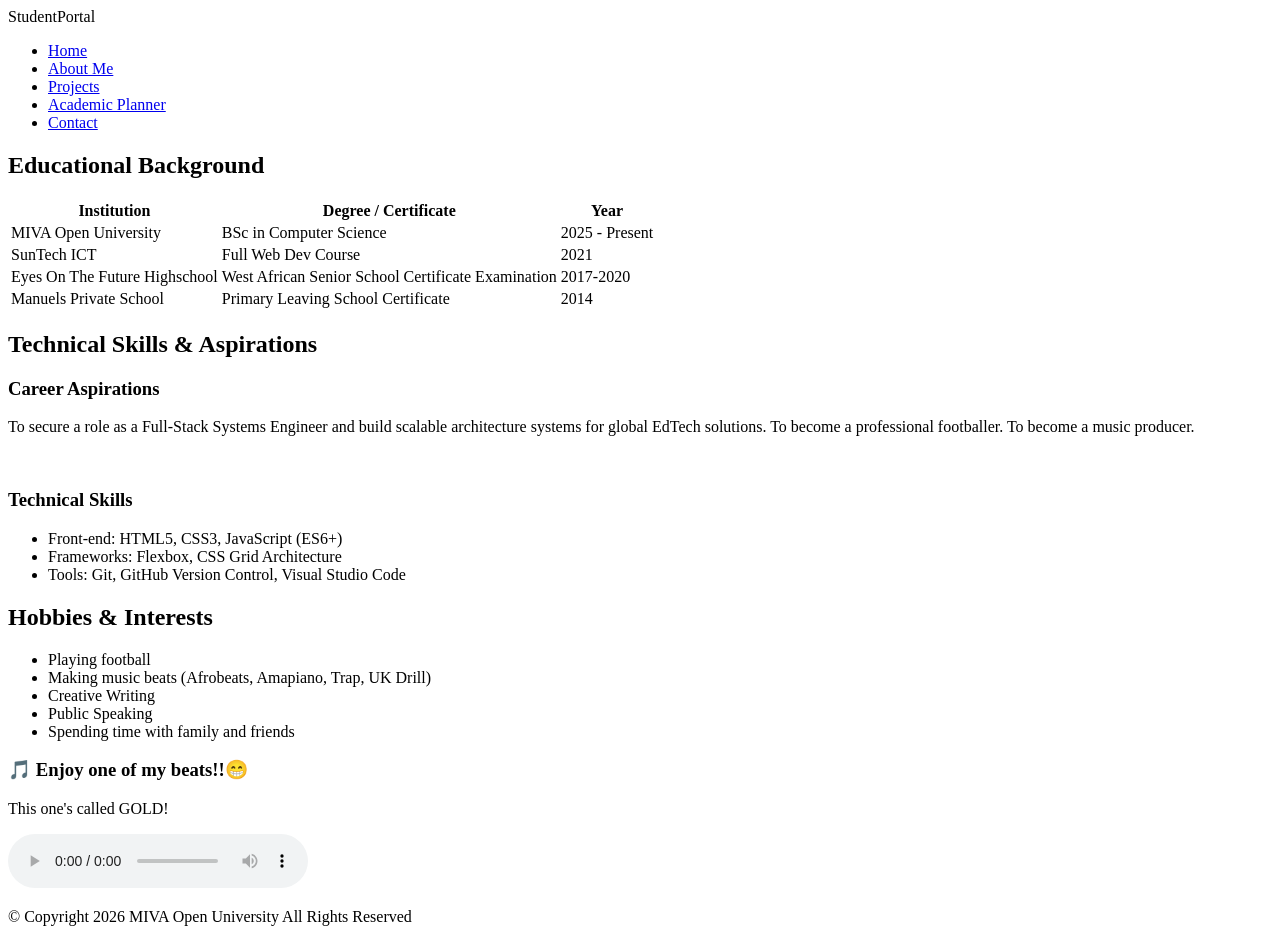
==== victor about me.html @ b9ebef04 "Add files via upload" ====
<!DOCTYPE html>
<html lang="en">
<head>
    <meta charset="UTF-8">
    <meta name="viewport" content="width=device-width, initial-scale=1.0">
    <title>About Me</title>
    <link rel="stylesheet" href="file:///C:/Users/HP/Desktop/Victor%20Okoh's%20website/victor%20css.css">
</head>
<body>
    <header>
        <nav>
            <div class="logo">StudentPortal</div>
            <ul class="nav-links">
                <li><a href="file:///C:/Users/HP/Desktop/Victor%20Okoh's%20website/victor%20homepage.html">Home</a></li>
                <li><a href="file:///C:/Users/HP/Desktop/Victor%20Okoh's%20website/victor%20about%20me.html" class="active">About Me</a></li>
                <li><a href="file:///C:/Users/HP/Desktop/Victor%20Okoh's%20website/victor%20projects.html">Projects</a></li>
                <li><a href="file:///C:/Users/HP/Desktop/Victor%20Okoh's%20website/victor%20academic%20planner.html">Academic Planner</a></li>
                <li><a href="file:///C:/Users/HP/Desktop/Victor%20Okoh's%20website/victor%20contact.html">Contact</a></li>
            </ul>
        </nav>
    </header>

    <main>
        <section>
            <h2>Educational Background</h2>
            <table>
                <thead>
                    <tr>
                        <th>Institution</th>
                        <th>Degree / Certificate</th>
                        <th>Year</th>
                    </tr>
                </thead>
                <tbody>
                    <tr>
                        <td>MIVA Open University</td>
                        <td>BSc in Computer Science</td>
                        <td>2025 - Present</td>
                    </tr>
                    <tr>
                        <td>SunTech ICT</td>
                        <td>Full Web Dev Course</td>
                        <td>2021</td>
                    </tr>
					<tr>
                        <td>Eyes On The Future Highschool</td>
                        <td>West African Senior School Certificate Examination</td>
                        <td>2017-2020</td>
                    </tr>
					<tr>
                        <td>Manuels Private School</td>
                        <td>Primary Leaving School Certificate</td>
                        <td>2014</td>
                    </tr>
                </tbody>
            </table>
        </section>

        <section>
            <h2>Technical Skills & Aspirations</h2>
            <h3>Career Aspirations</h3>
            <p>To secure a role as a Full-Stack Systems Engineer and build scalable architecture systems for global EdTech solutions. To become a professional footballer. To become a music producer.</p>
            
            <br>
            <h3>Technical Skills</h3>
            <ul>
                <li>Front-end: HTML5, CSS3, JavaScript (ES6+)</li>
                <li>Frameworks: Flexbox, CSS Grid Architecture</li>
                <li>Tools: Git, GitHub Version Control, Visual Studio Code</li>
            </ul>
        </section>

        <section>
            <h2>Hobbies & Interests</h2>
            <ul>
                <li>Playing football</li>
                <li>Making music beats (Afrobeats, Amapiano, Trap, UK Drill)</li>
                <li>Creative Writing</li>
				<li>Public Speaking</li>
				<li>Spending time with family and friends</li>
            </ul>

            <div class="media-container">
    <h3>🎵 Enjoy one of my beats!!😁</h3>
    <p>This one's called GOLD!</p>
    
    <!-- The HTML5 audio player -->
    <audio controls id="bgMusic">
        <source src="file:///C:/Users/HP/Music/amapiano%20wonder%20bass.mp3" type="audio/mpeg">
    </audio>
</div>

        </section>
    </main>

    <footer>
        <p>&copy; Copyright 2026 MIVA Open University All Rights Reserved</p>
    </footer>
</body>
</html>
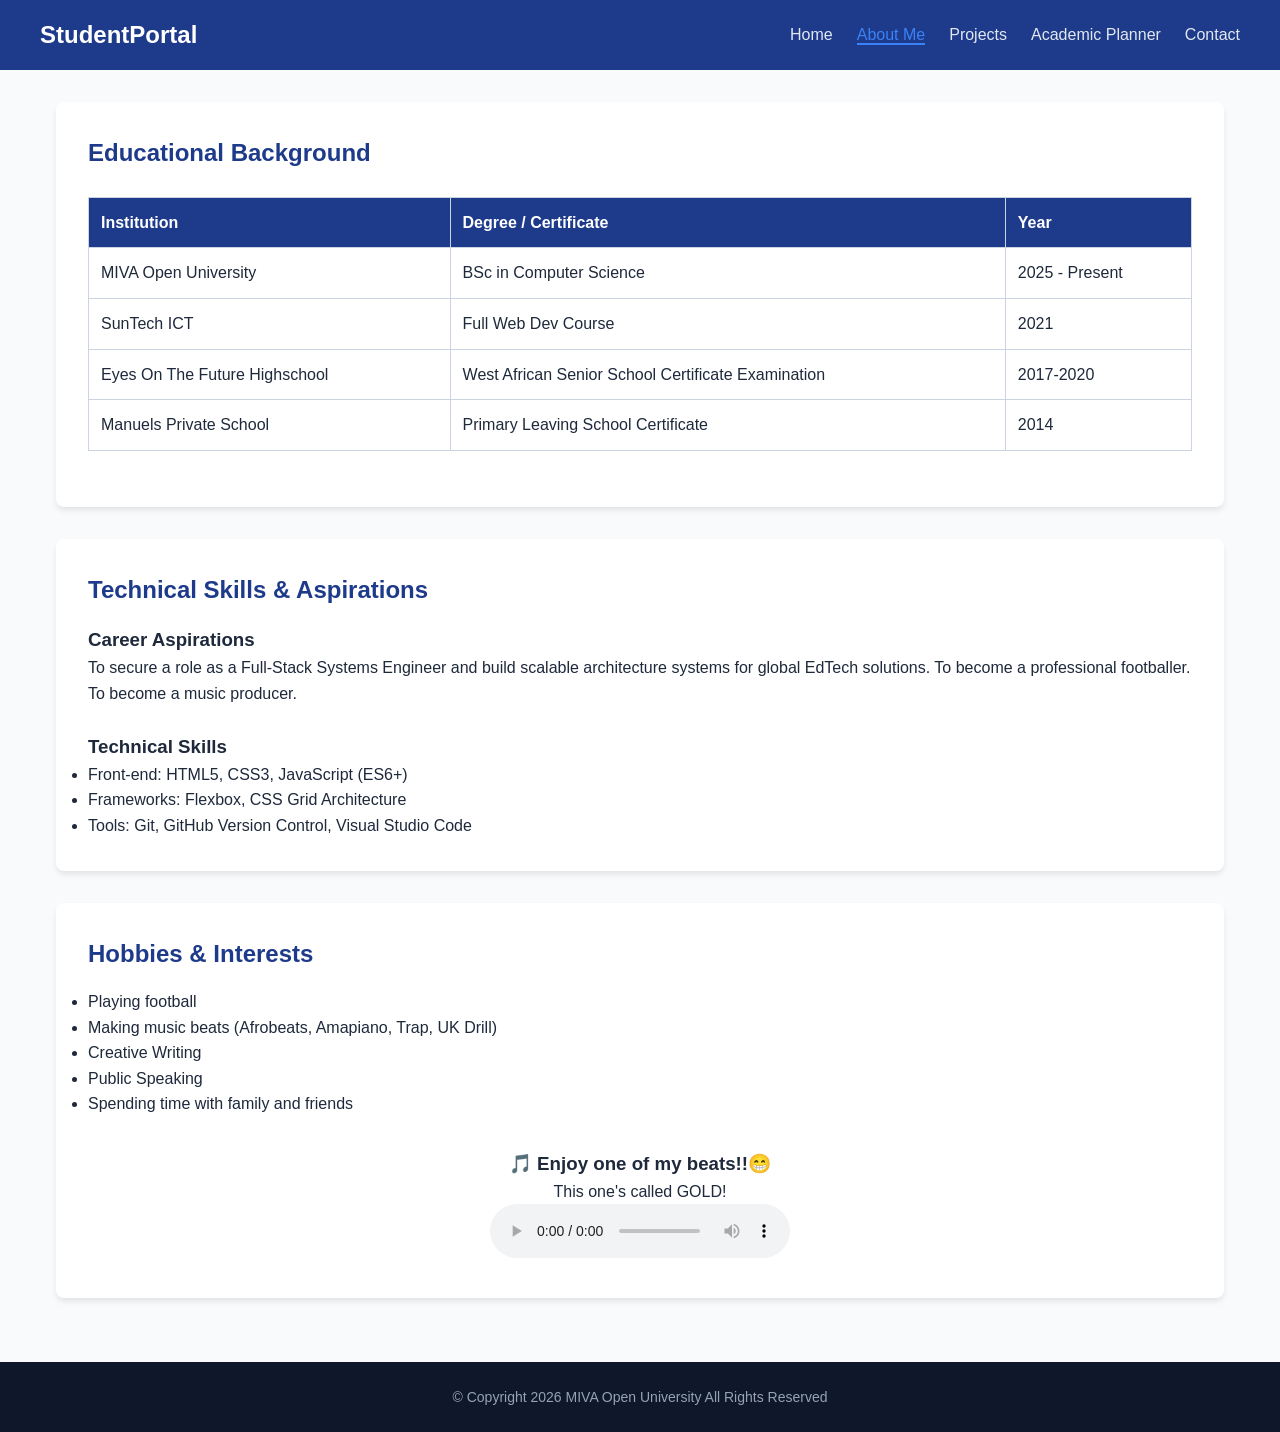
==== commit 5f251d4f: "Rename index.html to victor about me.html" ====
--- a/victor about me.html
+++ b/victor about me.html
@@ -4,18 +4,18 @@
     <meta charset="UTF-8">
     <meta name="viewport" content="width=device-width, initial-scale=1.0">
     <title>About Me</title>
-    <link rel="stylesheet" href="file:///C:/Users/HP/Desktop/Victor%20Okoh's%20website/victor%20css.css">
+    <link rel="stylesheet" href="victor css.css">
 </head>
 <body>
     <header>
         <nav>
             <div class="logo">StudentPortal</div>
             <ul class="nav-links">
-                <li><a href="file:///C:/Users/HP/Desktop/Victor%20Okoh's%20website/victor%20homepage.html">Home</a></li>
+                <li><a href="file:///C:/Users/HP/index.html">Home</a></li>
                 <li><a href="file:///C:/Users/HP/Desktop/Victor%20Okoh's%20website/victor%20about%20me.html" class="active">About Me</a></li>
-                <li><a href="file:///C:/Users/HP/Desktop/Victor%20Okoh's%20website/victor%20projects.html">Projects</a></li>
-                <li><a href="file:///C:/Users/HP/Desktop/Victor%20Okoh's%20website/victor%20academic%20planner.html">Academic Planner</a></li>
-                <li><a href="file:///C:/Users/HP/Desktop/Victor%20Okoh's%20website/victor%20contact.html">Contact</a></li>
+                <li><a href="victor projects.html">Projects</a></li>
+                <li><a href="victor academic planner.html">Academic Planner</a></li>
+                <li><a href="victor contact.html">Contact</a></li>
             </ul>
         </nav>
     </header>
--- a/victor css.css
+++ b/victor css.css
@@ -0,0 +1,304 @@
+/* --- Global Reset & Variables --- */
+:root {
+    --primary-color: #1e3a8a;
+    --secondary-color: #3b82f6;
+    --accent-color: #10b981;
+    --danger-color: #ef4444;
+    --bg-color: #f8fafc;
+    --text-color: #1e293b;
+    --card-bg: #ffffff;
+}
+
+* {
+    margin: 0;
+    padding: 0;
+    box-sizing: border-box;
+    font-family: 'Segoe UI', Tahoma, Geneva, Verdana, sans-serif;
+}
+
+body {
+    background-color: var(--bg-color);
+    color: var(--text-color);
+    line-height: 1.6;
+    display: flex;
+    flex-direction: column;
+    min-height: 100vh;
+}
+
+/* --- Header & Responsive Navigation --- */
+header {
+    background-color: var(--primary-color);
+    padding: 1rem 2rem;
+    position: sticky;
+    top: 0;
+    z-index: 1000;
+}
+
+nav {
+    display: flex;
+    justify-content: space-between;
+    align-items: center;
+    max-width: 1200px;
+    margin: 0 auto;
+    flex-wrap: wrap;
+}
+
+.logo {
+    color: white;
+    font-size: 1.5rem;
+    font-weight: bold;
+}
+
+.nav-links {
+    display: flex;
+    list-style: none;
+    gap: 1.5rem;
+}
+
+.nav-links a {
+    color: #e2e8f0;
+    text-decoration: none;
+    font-weight: 500;
+    transition: color 0.3s ease;
+}
+
+.nav-links a:hover, .nav-links a.active {
+    color: var(--secondary-color);
+    border-bottom: 2px solid var(--secondary-color);
+}
+
+/* --- Main Layout --- */
+main {
+    flex: 1;
+    max-width: 1200px;
+    width: 100%;
+    margin: 2rem auto;
+    padding: 0 1rem;
+}
+
+section {
+    background: var(--card-bg);
+    padding: 2rem;
+    border-radius: 8px;
+    box-shadow: 0 4px 6px -1px rgba(0,0,0,0.1);
+    margin-bottom: 2rem;
+}
+
+h1, h2 {
+    color: var(--primary-color);
+    margin-bottom: 1rem;
+}
+
+/* --- Homepage Layout --- */
+.hero {
+    display: flex;
+    align-items: center;
+    gap: 2rem;
+    flex-wrap: wrap;
+}
+
+.profile-img {
+    width: 200px;
+    height: 200px;
+    border-radius: 50%;
+    object-fit: cover;
+    border: 4px solid var(--secondary-color);
+    transition: transform 0.3s ease;
+}
+
+.profile-img:hover {
+    transform: scale(1.05);
+}
+
+/* --- Projects Page Grid --- */
+.projects-grid {
+    display: grid;
+    grid-template-columns: repeat(auto-fit, minmax(300px, 1fr));
+    gap: 2rem;
+    margin-top: 1.5rem;
+}
+
+.project-card {
+    background: var(--bg-color);
+    border-radius: 8px;
+    overflow: hidden;
+    box-shadow: 0 2px 4px rgba(0,0,0,0.05);
+    transition: translateY 0.3s ease;
+}
+
+.project-card:hover {
+    transform: translateY(-5px);
+}
+
+.project-card img {
+    width: 100%;
+    height: 200px;
+    object-fit: cover;
+}
+
+.project-info {
+    padding: 1.5rem;
+}
+
+.project-info a {
+    display: inline-block;
+    margin-top: 1rem;
+    color: var(--secondary-color);
+    text-decoration: none;
+    font-weight: bold;
+}
+
+/* --- Table & Skills Layout (About Page) --- */
+table {
+    width: 100%;
+    border-collapse: collapse;
+    margin: 1.5rem 0;
+}
+
+th, td {
+    border: 1px solid #cbd5e1;
+    padding: 0.75rem;
+    text-align: left;
+}
+
+th {
+    background-color: var(--primary-color);
+    color: white;
+}
+
+.media-container {
+    margin-top: 2rem;
+    text-align: center;
+}
+
+video {
+    max-width: 100%;
+    border-radius: 8px;
+}
+
+/* --- Planner Interactivity Styling --- */
+.planner-form {
+    display: flex;
+    gap: 1rem;
+    margin-bottom: 1.5rem;
+}
+
+.planner-form input {
+    flex: 1;
+    padding: 0.75rem;
+    border: 1px solid #cbd5e1;
+    border-radius: 4px;
+}
+
+.btn {
+    background-color: var(--primary-color);
+    color: white;
+    border: none;
+    padding: 0.75rem 1.5rem;
+    border-radius: 4px;
+    cursor: pointer;
+    font-weight: bold;
+    transition: background 0.3s;
+}
+
+.btn:hover {
+    background-color: var(--secondary-color);
+}
+
+.task-list {
+    list-style: none;
+}
+
+.task-item {
+    display: flex;
+    justify-content: space-between;
+    align-items: center;
+    background: var(--bg-color);
+    padding: 0.75rem 1rem;
+    border-radius: 4px;
+    margin-bottom: 0.5rem;
+    border-left: 4px solid var(--secondary-color);
+}
+
+.task-item.completed {
+    text-decoration: line-through;
+    opacity: 0.6;
+    border-left-color: var(--accent-color);
+}
+
+.task-actions button {
+    margin-left: 0.5rem;
+    padding: 0.25rem 0.5rem;
+    border: none;
+    border-radius: 3px;
+    cursor: pointer;
+}
+
+.complete-btn { background-color: var(--accent-color); color: white; }
+.delete-btn { background-color: var(--danger-color); color: white; }
+
+/* --- Contact Form Styling --- */
+.form-group {
+    margin-bottom: 1.25rem;
+}
+
+.form-group label {
+    display: block;
+    margin-bottom: 0.5rem;
+    font-weight: 500;
+}
+
+.form-group input, .form-group textarea {
+    width: 100%;
+    padding: 0.75rem;
+    border: 1px solid #cbd5e1;
+    border-radius: 4px;
+}
+
+.error-message {
+    color: var(--danger-color);
+    font-size: 0.875rem;
+    margin-top: 0.25rem;
+    display: none;
+}
+
+/* --- Footer --- */
+footer {
+    background-color: #0f172a;
+    color: #94a3b8;
+    text-align: center;
+    padding: 1.5rem;
+    margin-top: auto;
+    font-size: 0.875rem;
+}
+
+/* --- Mobile Responsiveness --- */
+@media (max-width: 768px) {
+    nav {
+        flex-direction: column;
+        gap: 1rem;
+    }
+    .nav-links {
+        width: 100%;
+        justify-content: space-around;
+    }
+    .hero {
+        flex-direction: column;
+        text-align: center;
+    }
+    .planner-form {
+        flex-direction: column;
+    }
+}
+
+
+
+
+
+
+
+
+
+
+
+
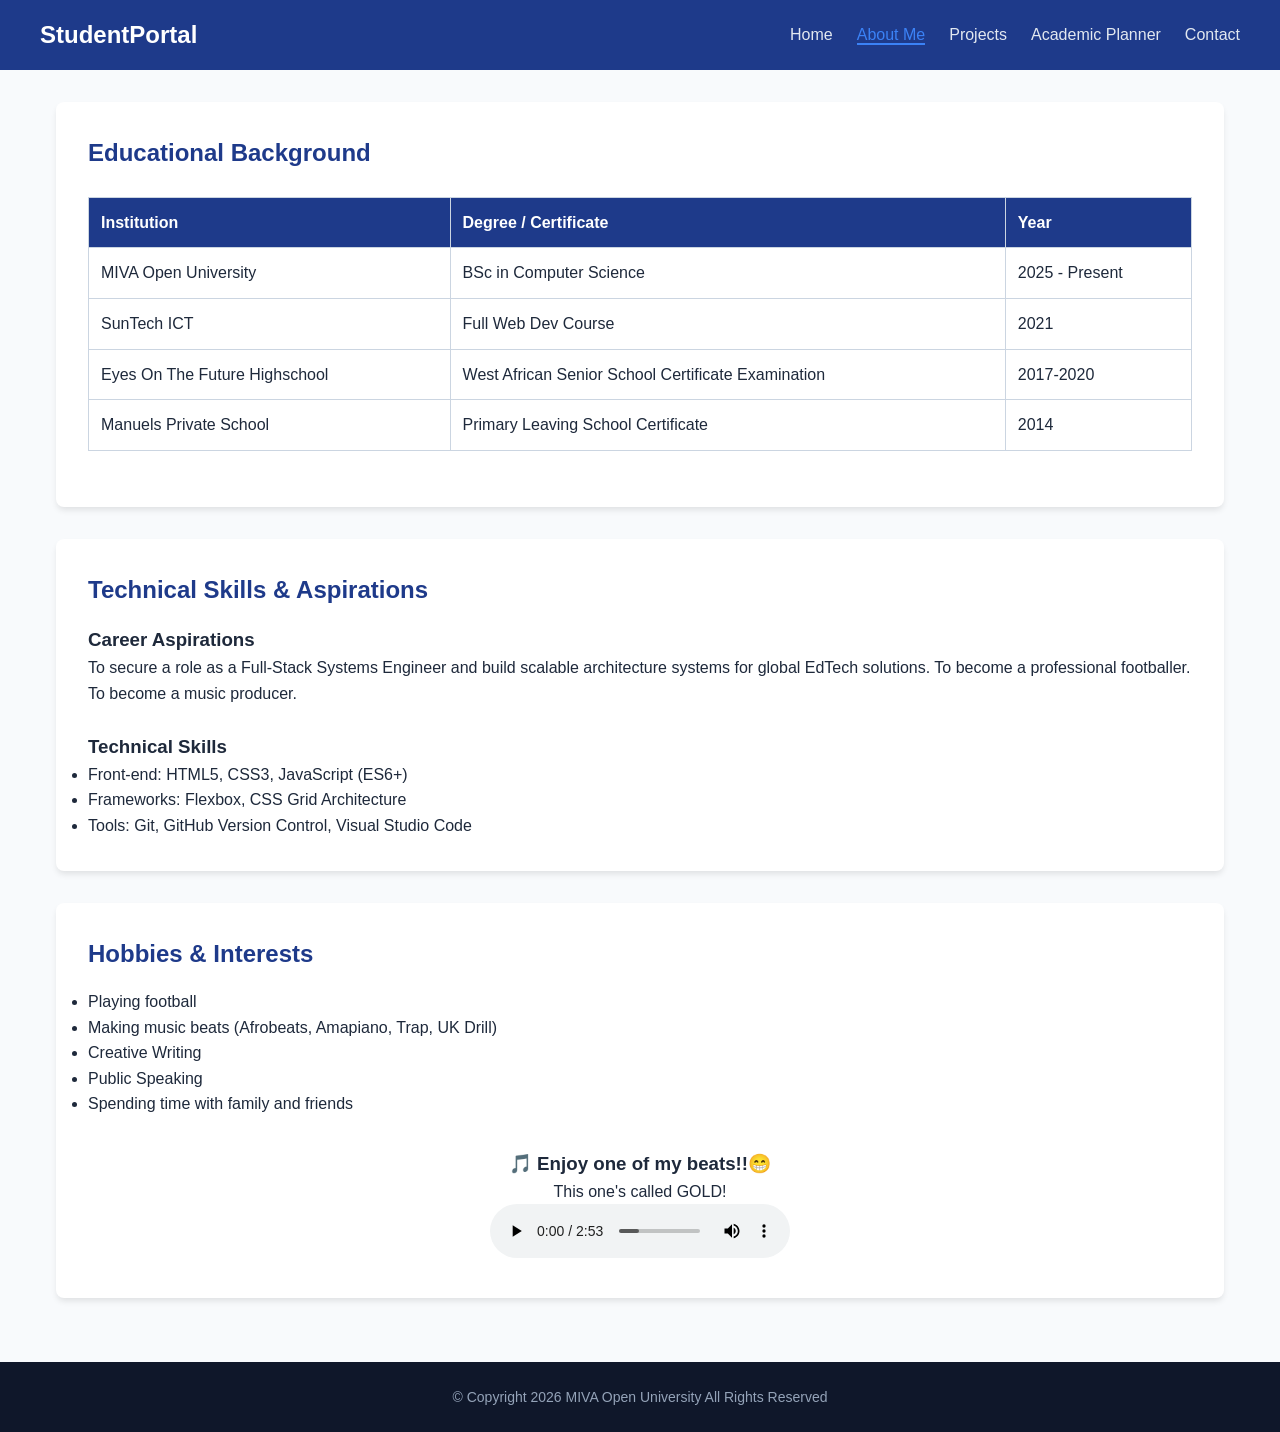
==== commit c23bf7fa: "Update victor about me.html" ====
--- a/victor about me.html
+++ b/victor about me.html
@@ -11,8 +11,8 @@
         <nav>
             <div class="logo">StudentPortal</div>
             <ul class="nav-links">
-                <li><a href="file:///C:/Users/HP/index.html">Home</a></li>
-                <li><a href="file:///C:/Users/HP/Desktop/Victor%20Okoh's%20website/victor%20about%20me.html" class="active">About Me</a></li>
+                <li><a href="index.html">Home</a></li>
+                <li><a href="victor about me.html" class="active">About Me</a></li>
                 <li><a href="victor projects.html">Projects</a></li>
                 <li><a href="victor academic planner.html">Academic Planner</a></li>
                 <li><a href="victor contact.html">Contact</a></li>
@@ -86,7 +86,7 @@
     
     <!-- The HTML5 audio player -->
     <audio controls id="bgMusic">
-        <source src="file:///C:/Users/HP/Music/amapiano%20wonder%20bass.mp3" type="audio/mpeg">
+        <source src="amapiano wonder bass.mp3" type="audio/mpeg">
     </audio>
 </div>
 
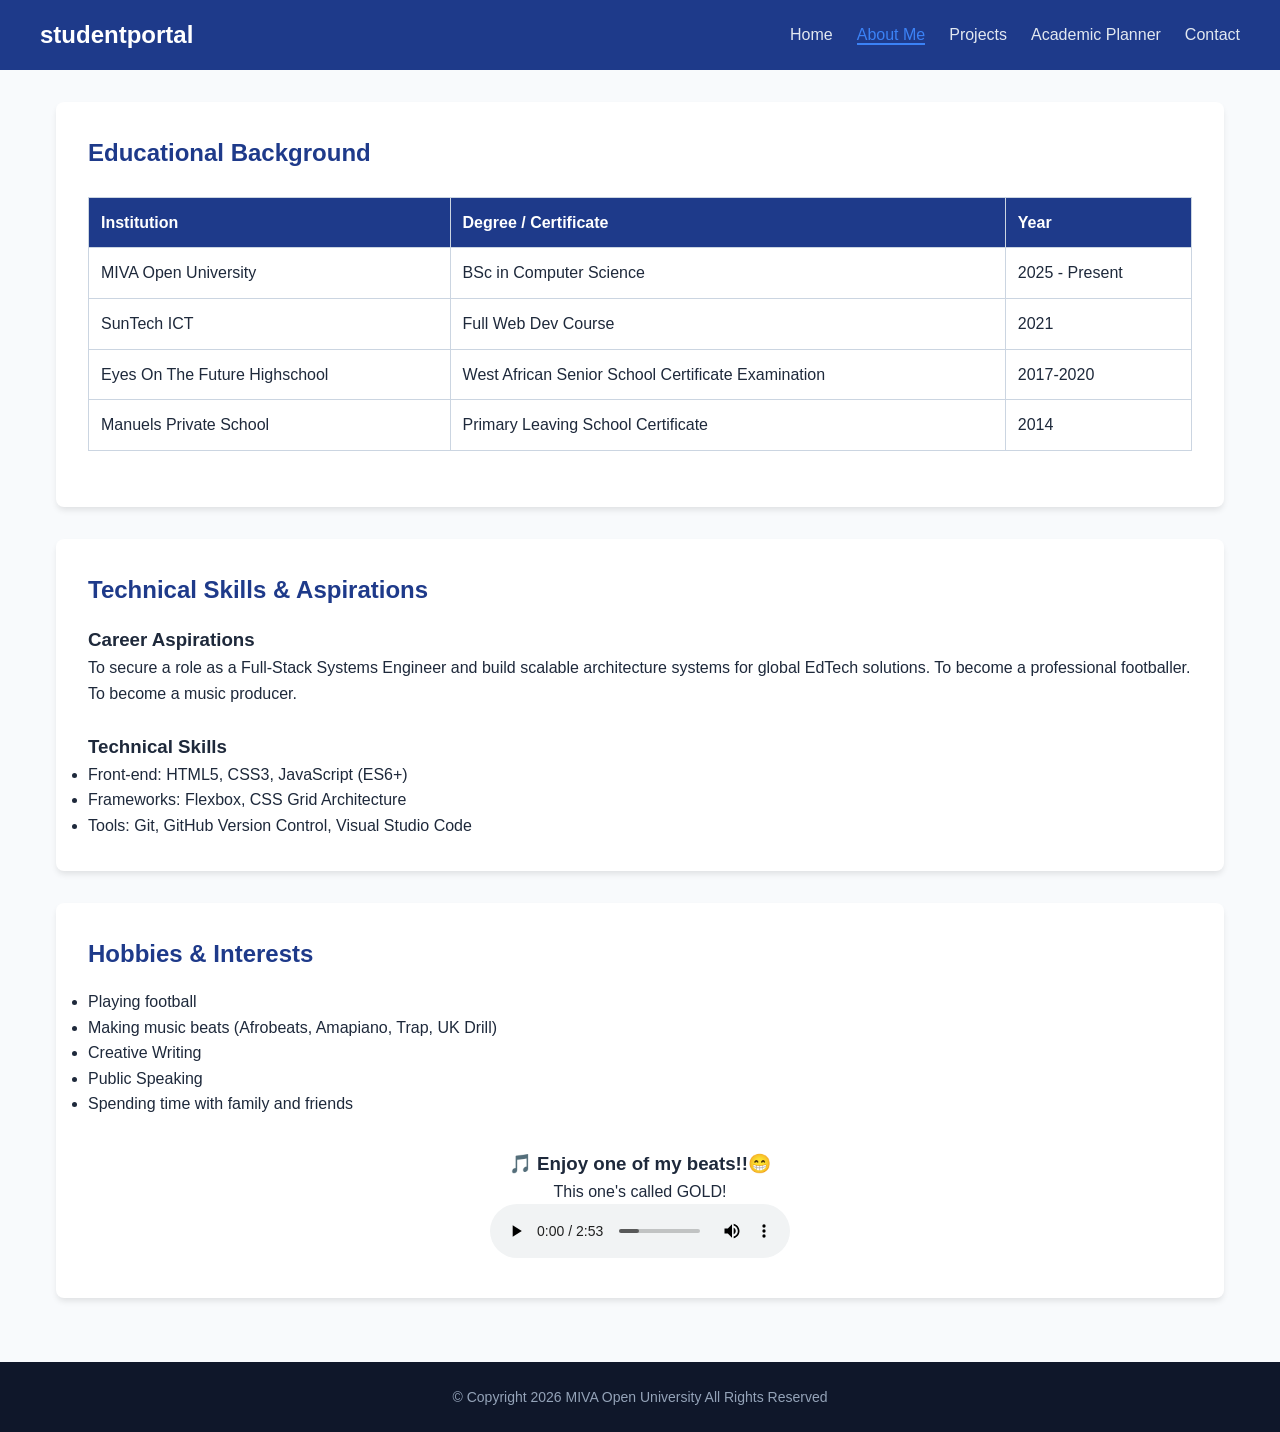
==== commit 0a47b6b3: "Update victor about me.html" ====
--- a/victor about me.html
+++ b/victor about me.html
@@ -9,7 +9,7 @@
 <body>
     <header>
         <nav>
-            <div class="logo">StudentPortal</div>
+            <div class="logo">studentportal</div>
             <ul class="nav-links">
                 <li><a href="index.html">Home</a></li>
                 <li><a href="victor about me.html" class="active">About Me</a></li>
